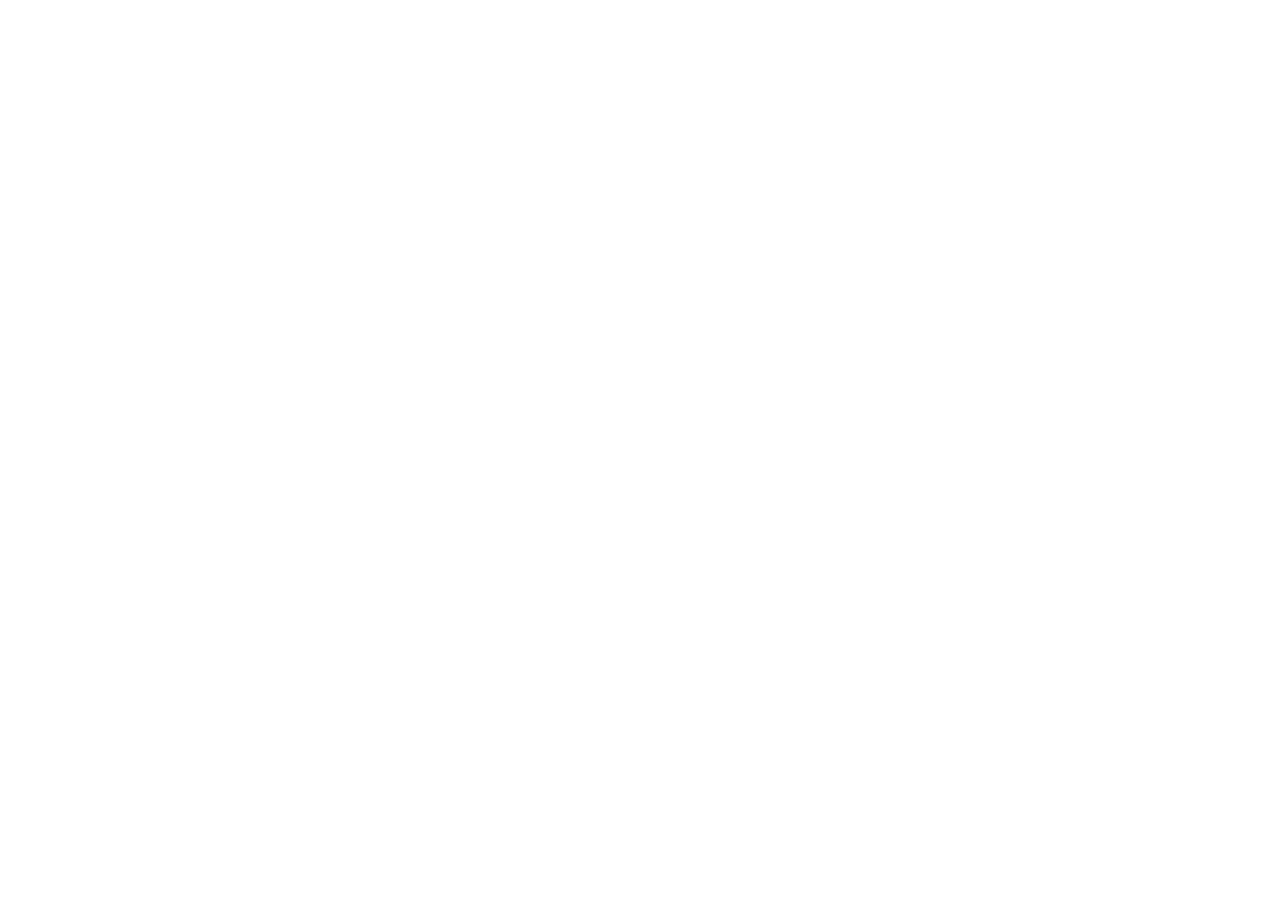
==== index.html @ 679e0c14 "はじめのコミット。" ====
<!DOCTYPE html>
<html lang="ja">

  <head>

    <meta charset="UTF-8">
    <meta name="viewport" content="width=device-width, initial-scale=1.0">

    <link rel="icon" href="./images/favicon.ico">
    <title></title>
    <meta name="description" content="">

    <!-- CSS -->
    <link rel="stylesheet" href="./styles/root.css">
    <link rel="stylesheet" href="./styles/reset.css">
    <link rel="stylesheet" href="./styles/layout.css">

   <!-- ライブラリ | UI コンポーネント -->
    <script src="./libs/ui/ui.js" defer></script>
    <!-- JavaScript -->
    <script src="./scripts/products-data.js" defer></script>
    <script src="./scripts/products.js" defer></script>

  </head>

  <body id="xxx">

    <header>
    </header>


    <main>

      <section>
      </section>

    </main>


    <footer>
    </footer>

  </body>

</html>
---- styles/root.css ----
:root {
  /* 色 */
  --color_black:  32,  32,  32;
  --color_gray:  128, 128, 128;
  --color_white: 255, 255, 255;

  /* システム UI フォント */
  --font-system:
    system-ui,
    -apple-system,
    BlinkMacSystemFont;

  --font-japanese:
    "Hiragino Sans",
    "Hiragino Kaku Gothic ProN",
    Meiryo,
    "MS PGothic";

  --font-generic:
    sans-serif;
}
---- styles/layout.css ----
/* ====================
  共通
  ==================== */

body {
  min-height: 100dvh;
  display: flex;
  flex-direction: column;
}


/* ====================
  <header></header>
  ==================== */


/* ====================
  <main></main>
    <section></sectionv
  ==================== */

/* ===== <section></section> ===== */

/*
  details
*/


/* ====================
  <footer></footer>
  ==================== */



/* ==================== ====================
  レスポンシブ
  ==================== ==================== */

@media (max-width: 0px) {

}
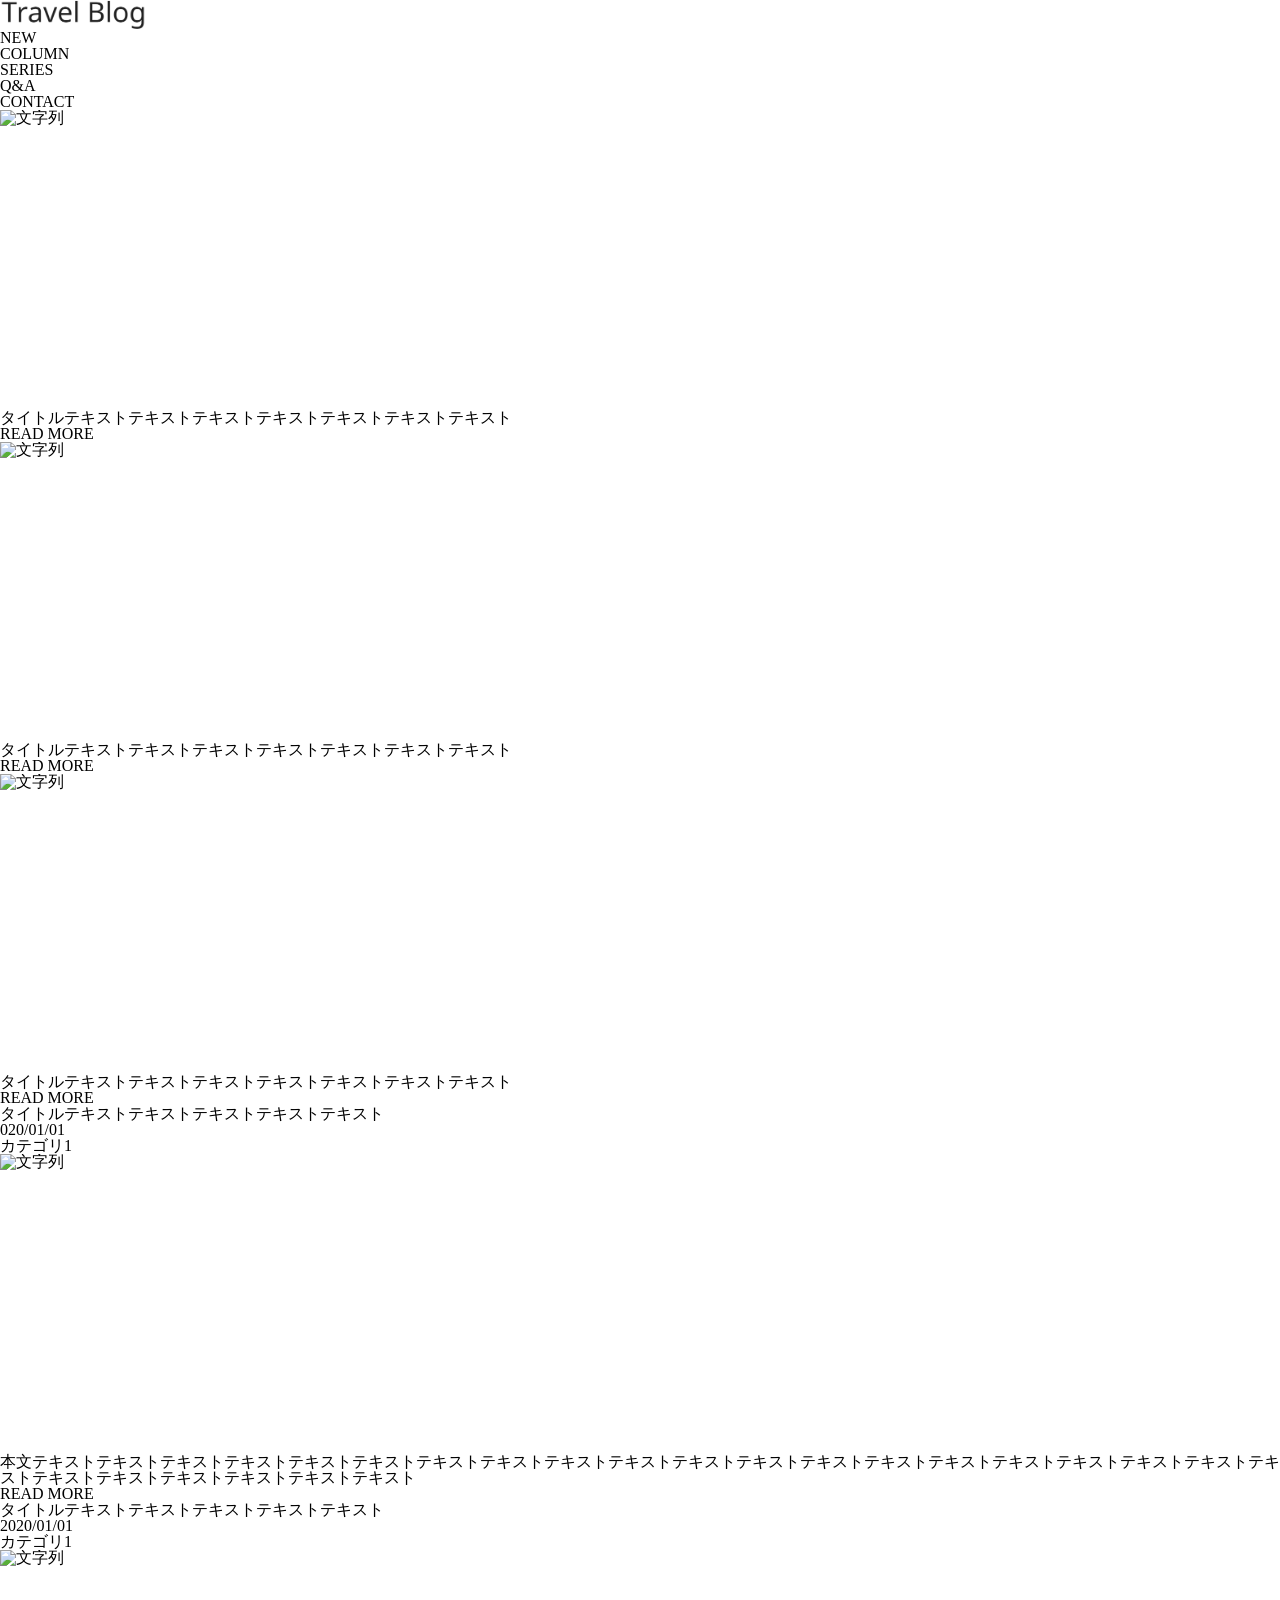
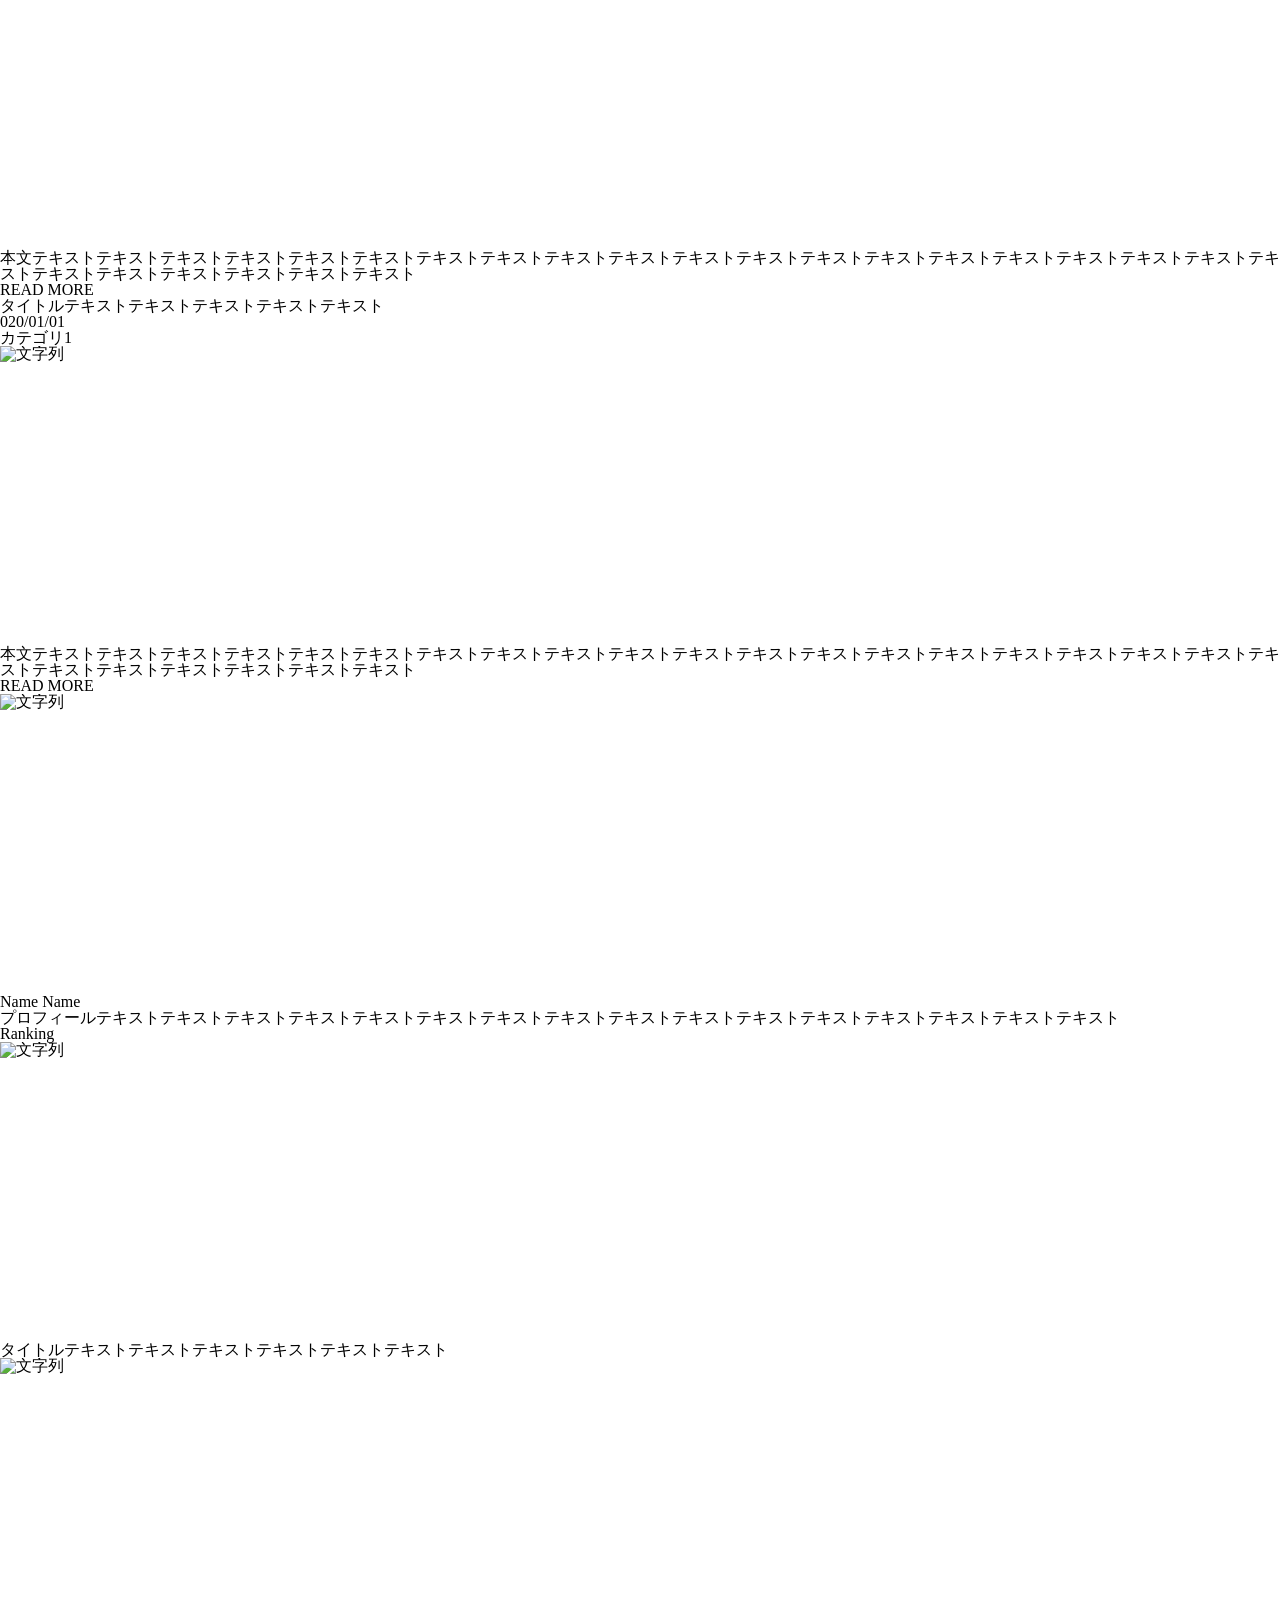
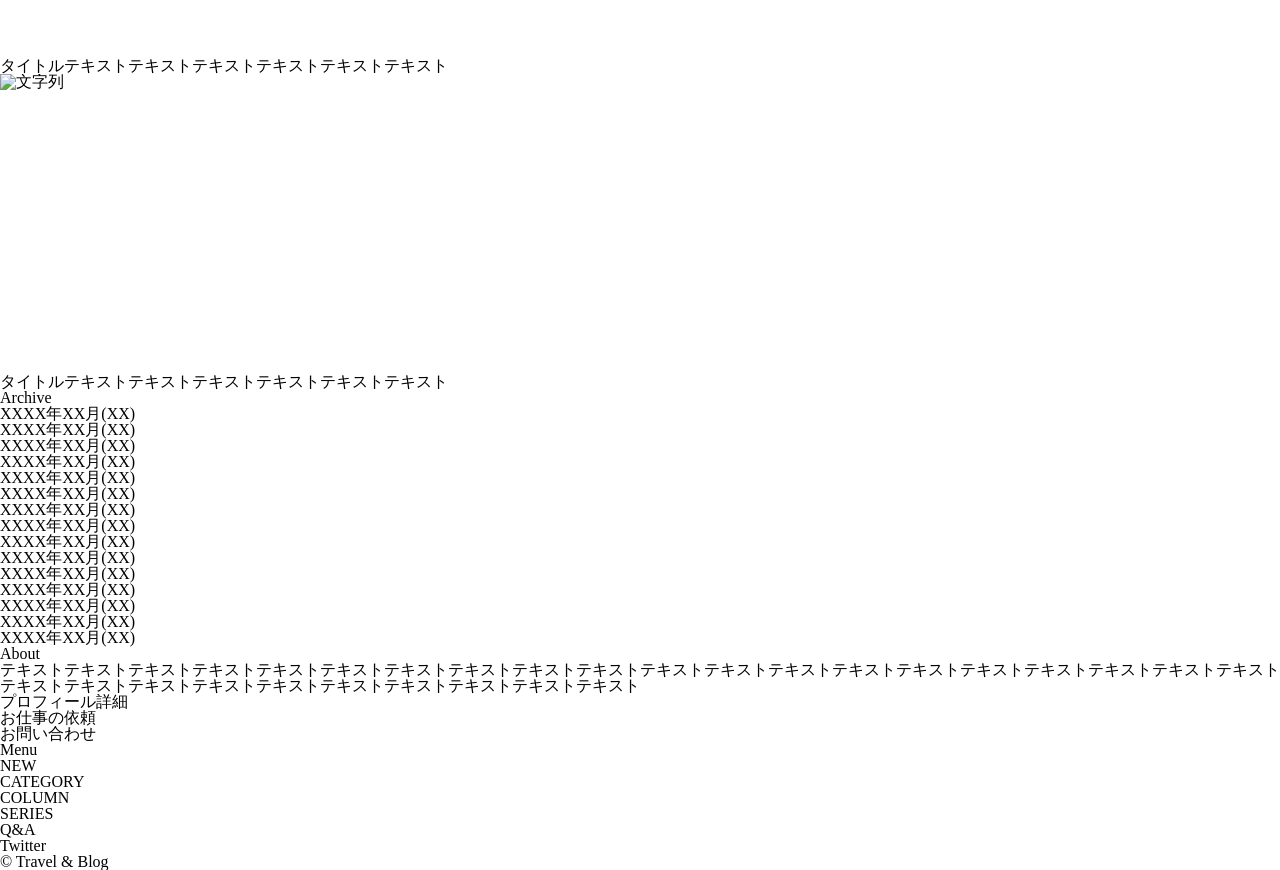
==== commit d8e49c03: "マークアップおよび、イメージの整理。" ====
--- a/index.html
+++ b/index.html
@@ -7,8 +7,8 @@
     <meta name="viewport" content="width=device-width, initial-scale=1.0">
 
     <link rel="icon" href="./images/favicon.ico">
-    <title></title>
-    <meta name="description" content="">
+    <title>Blog</title>
+    <meta name="description" content="テキストテキストテキストテキストテキストテキストテキスト">
 
     <!-- CSS -->
     <link rel="stylesheet" href="./styles/root.css">
@@ -18,26 +18,149 @@
    <!-- ライブラリ | UI コンポーネント -->
     <script src="./libs/ui/ui.js" defer></script>
     <!-- JavaScript -->
-    <script src="./scripts/products-data.js" defer></script>
-    <script src="./scripts/products.js" defer></script>
 
   </head>
 
   <body id="xxx">
 
     <header>
+
+      <h1>
+        <ui-img>./images/logo.svg Travel Blog</ui-img>
+      </h1>
+
+      <nav>
+
+        <ui-ul>
+          # NEW
+          # COLUMN
+          # SERIES
+          # Q&A
+          # CONTACT
+          </ui-ul>
+
+      </nav>
+
     </header>
 
 
     <main>
 
       <section>
+
+        <ui-img>./images/.jpg w200 h300 文字列</ui-img>
+        <p>タイトルテキストテキストテキストテキストテキストテキストテキスト</p>
+        <p><a href="#">READ MORE</a></p>
+
+        <ui-img>./images/.jpg w200 h300 文字列</ui-img>
+        <p>タイトルテキストテキストテキストテキストテキストテキストテキスト</p>
+        <p><a href="#">READ MORE</a></p>
+
+        <ui-img>./images/.jpg w200 h300 文字列</ui-img>
+        <p>タイトルテキストテキストテキストテキストテキストテキストテキスト</p>
+        <p><a href="#">READ MORE</a></p>
       </section>
+
+
+      <section>
+
+        <article>
+
+          <p>タイトルテキストテキストテキストテキストテキスト</p>
+          <time datetime="2020-01-01">020/01/01</time>
+          <p>カテゴリ1</p>
+          <ui-img>./images/.jpg w200 h300 文字列</ui-img>
+          <p>本文テキストテキストテキストテキストテキストテキストテキストテキストテキストテキストテキストテキストテキストテキストテキストテキストテキストテキストテキストテキストテキストテキストテキストテキストテキストテキスト</p>
+          <p><a href="#">READ MORE</a></p>
+
+        </article>
+
+        <article>
+
+          <p>タイトルテキストテキストテキストテキストテキスト</p>
+          <time datetime="2020-01-01">2020/01/01</time>
+          <p>カテゴリ1</p>
+          <ui-img>./images/.jpg w200 h300 文字列</ui-img>
+          <p>本文テキストテキストテキストテキストテキストテキストテキストテキストテキストテキストテキストテキストテキストテキストテキストテキストテキストテキストテキストテキストテキストテキストテキストテキストテキストテキスト</p>
+          <p><a href="#">READ MORE</a></p>
+
+        </article>
+
+        <article>
+
+          <p>タイトルテキストテキストテキストテキストテキスト</p>
+          <time datetime="2020-01-01">020/01/01</time>
+          <p>カテゴリ1</p>
+          <ui-img>./images/.jpg w200 h300 文字列</ui-img>
+          <p>本文テキストテキストテキストテキストテキストテキストテキストテキストテキストテキストテキストテキストテキストテキストテキストテキストテキストテキストテキストテキストテキストテキストテキストテキストテキストテキスト</p>
+          <p><a href="#">READ MORE</a></p>
+
+        </article>
+
+      </section>
+
+      <aside>
+        <ui-img>./images/.jpg w200 h300 文字列</ui-img>
+        <p>Name Name</p>
+        <p>プロフィールテキストテキストテキストテキストテキストテキストテキストテキストテキストテキストテキストテキストテキストテキストテキストテキスト</p>
+
+        <p>Ranking</p>
+        <ui-img>./images/.jpg w200 h300 文字列</ui-img>
+        タイトルテキストテキストテキストテキストテキストテキスト
+        <ui-img>./images/.jpg w200 h300 文字列</ui-img>
+        タイトルテキストテキストテキストテキストテキストテキスト
+        <ui-img>./images/.jpg w200 h300 文字列</ui-img>
+        タイトルテキストテキストテキストテキストテキストテキスト
+
+        <p>Archive</p>
+        <ui-ul>
+          # XXXX年XX月(XX)
+          # XXXX年XX月(XX)
+          # XXXX年XX月(XX)
+          # XXXX年XX月(XX)
+          # XXXX年XX月(XX)
+          # XXXX年XX月(XX)
+          # XXXX年XX月(XX)
+          # XXXX年XX月(XX)
+          # XXXX年XX月(XX)
+          # XXXX年XX月(XX)
+          # XXXX年XX月(XX)
+          # XXXX年XX月(XX)
+          # XXXX年XX月(XX)
+          # XXXX年XX月(XX)
+          # XXXX年XX月(XX)
+        </ui-ul>
+
+      </aside>
 
     </main>
 
 
     <footer>
+
+      <p>About</p>
+      <p>テキストテキストテキストテキストテキストテキストテキストテキストテキストテキストテキストテキストテキストテキストテキストテキストテキストテキストテキストテキストテキストテキストテキストテキストテキストテキストテキストテキストテキストテキスト</p>
+
+      <ui-ul>
+        # プロフィール詳細
+        # お仕事の依頼
+        # お問い合わせ
+      </ui-ul>
+
+      <p>Menu</p>
+      <ui-ul>
+        # NEW
+        # CATEGORY
+        # COLUMN
+        # SERIES
+        # Q&A
+      </ui-ul>
+
+      <p>Twitter</p>
+
+
+      <small>&copy; Travel &amp; Blog</small>
+
     </footer>
 
   </body>
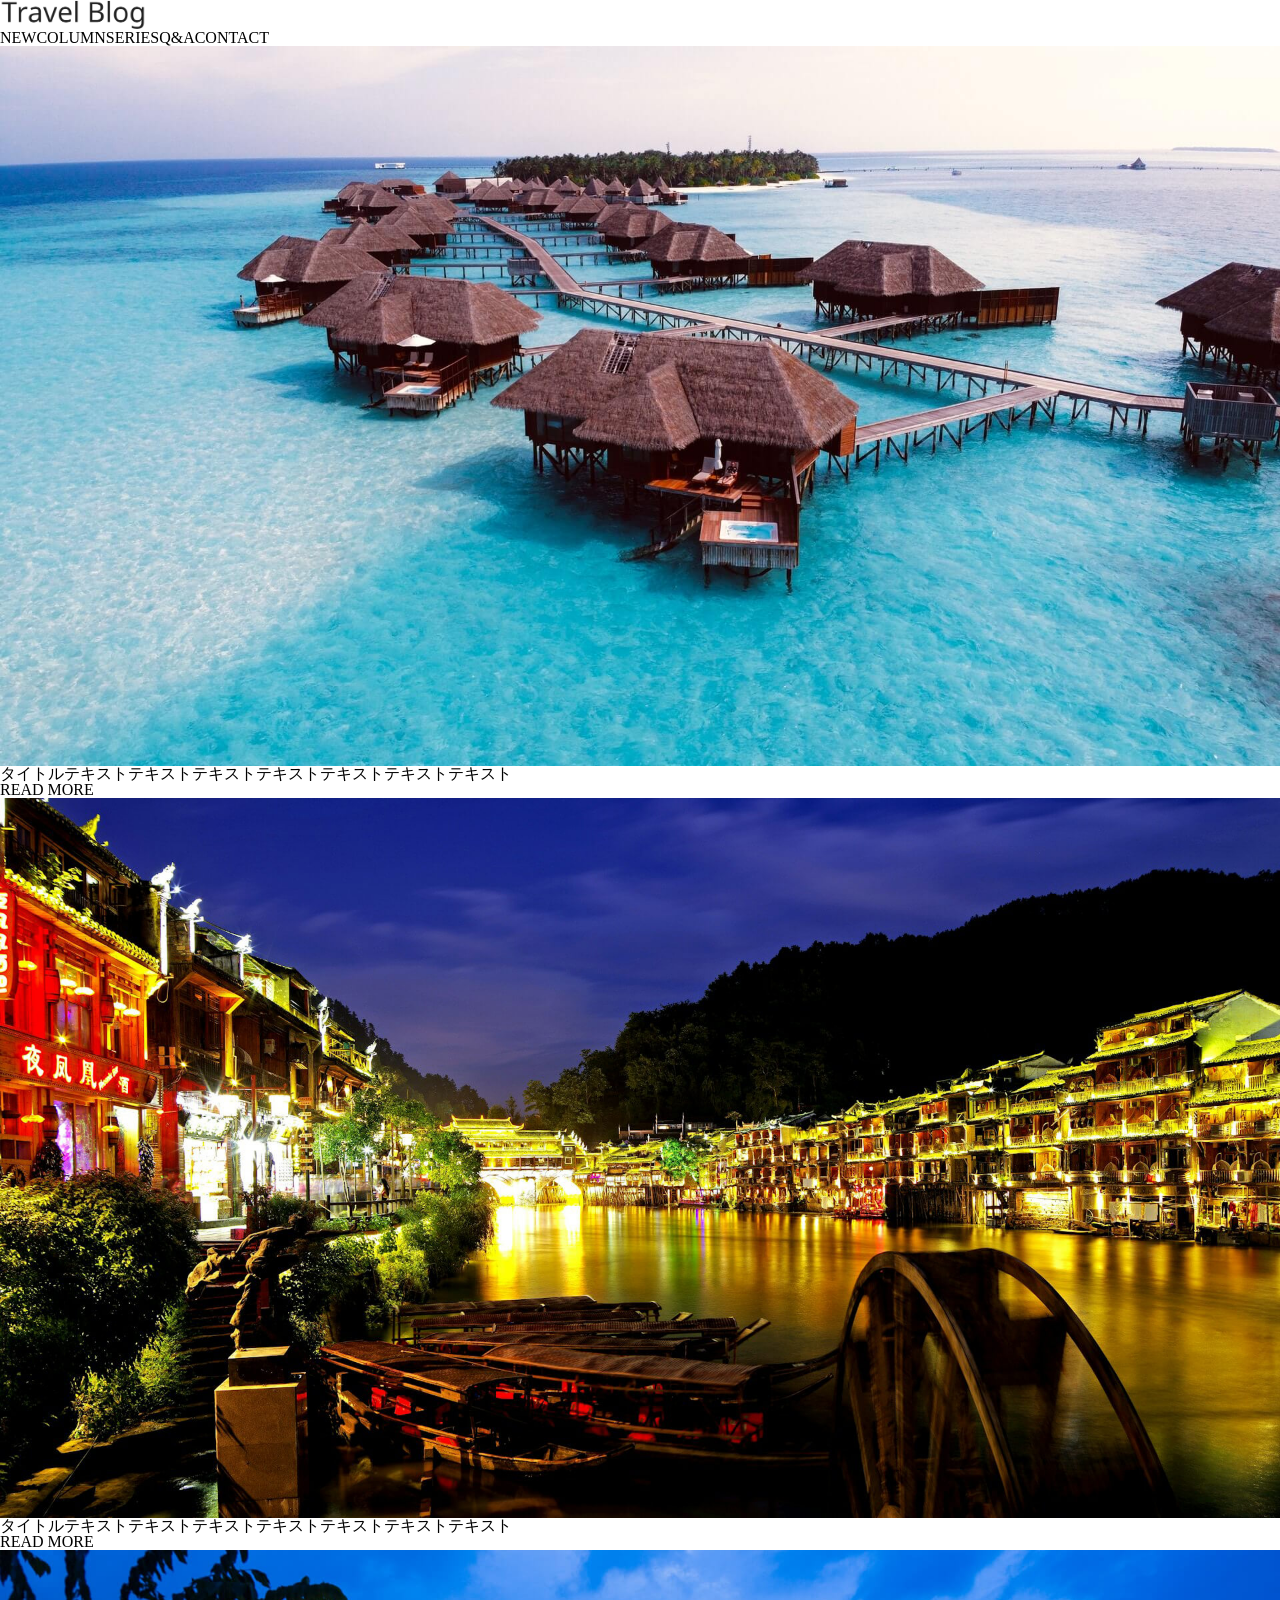
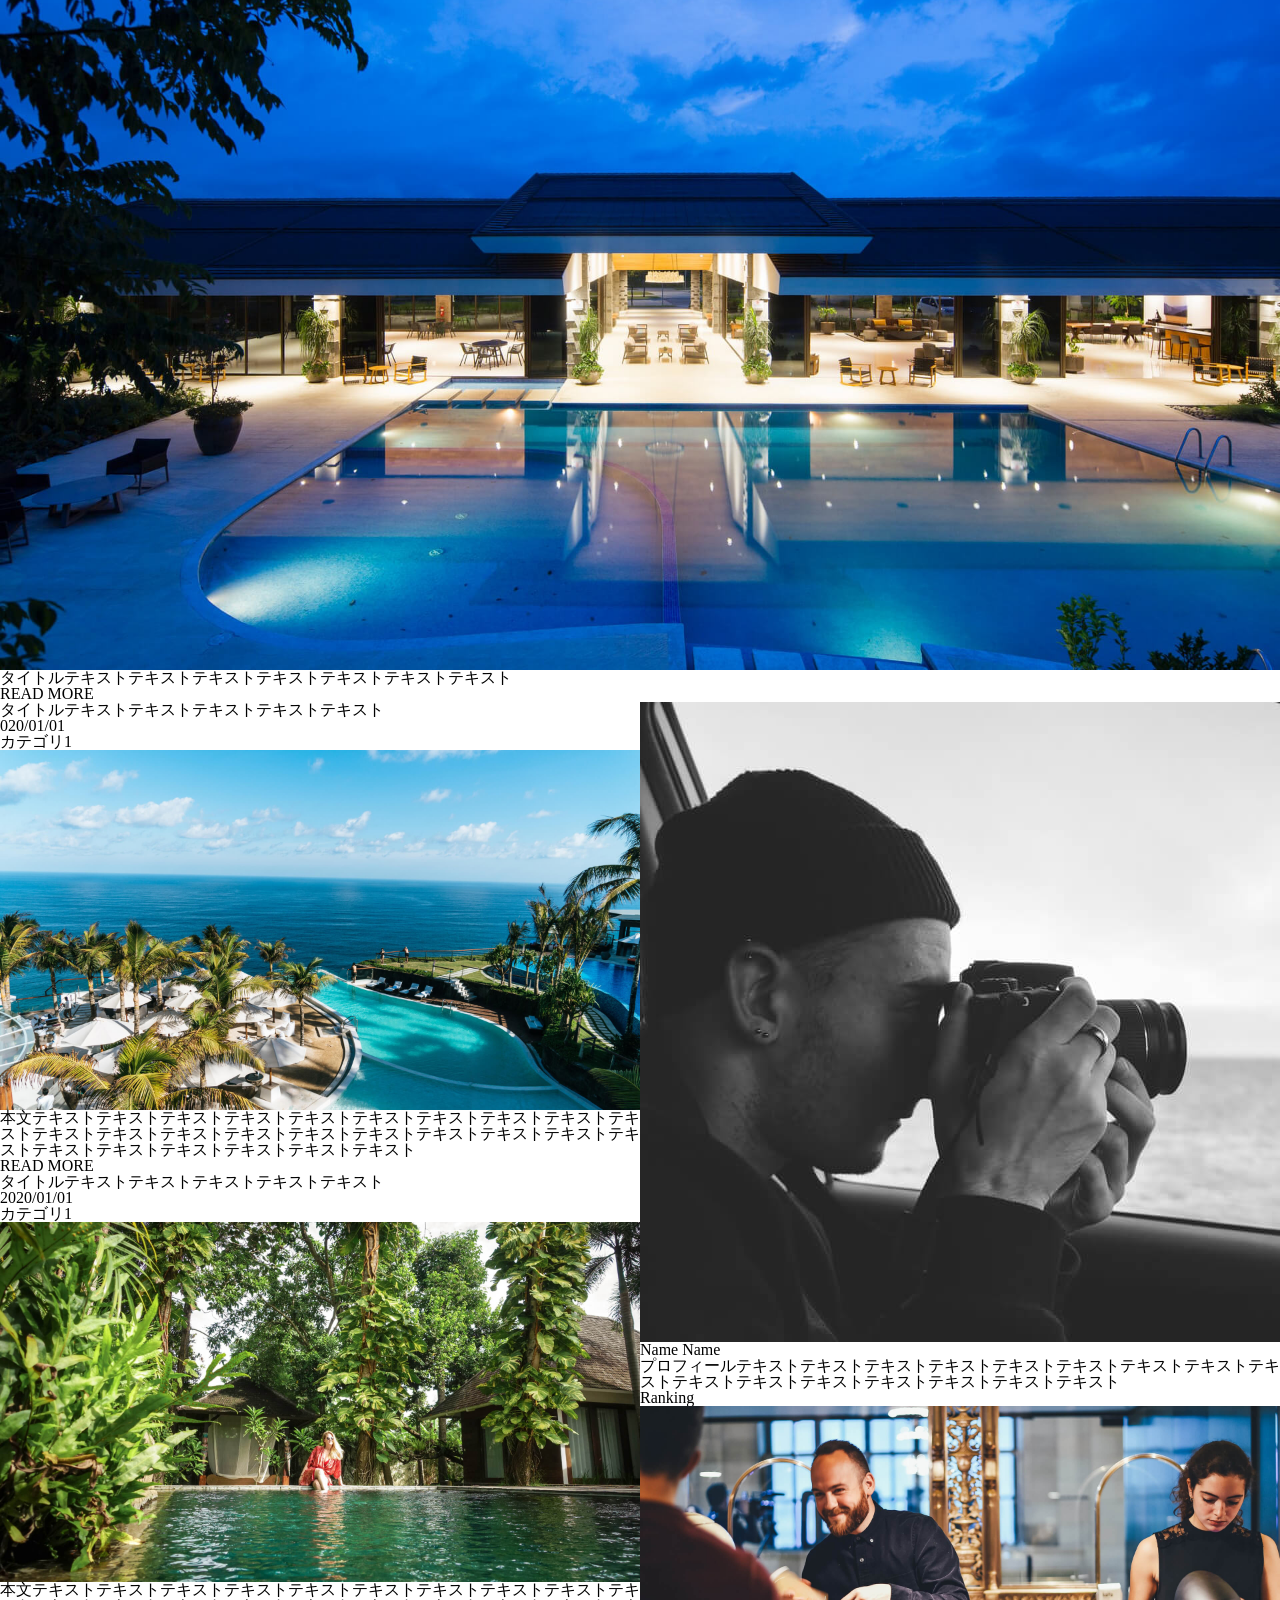
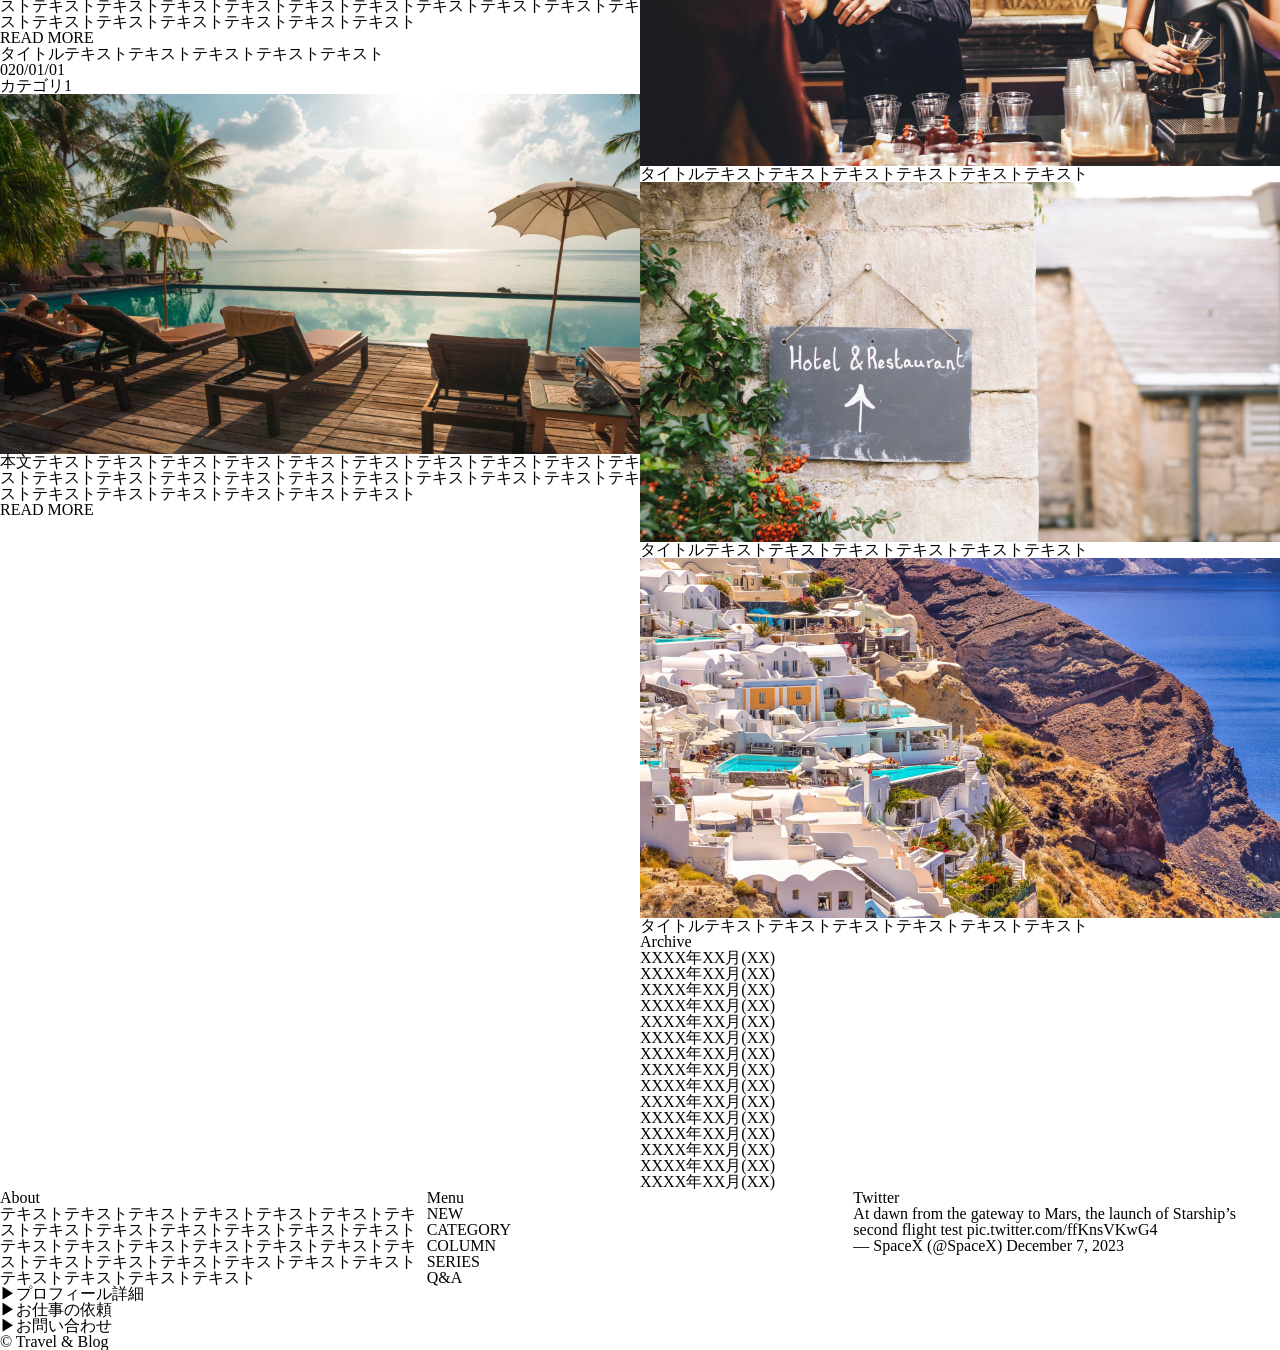
==== commit e754e24c: "レイアウトタグおよび、CSS で、画面の大枠をレイアウトする。" ====
--- a/index.html
+++ b/index.html
@@ -37,7 +37,7 @@
           # SERIES
           # Q&A
           # CONTACT
-          </ui-ul>
+        </ui-ul>
 
       </nav>
 
@@ -48,118 +48,136 @@
 
       <section>
 
-        <ui-img>./images/.jpg w200 h300 文字列</ui-img>
-        <p>タイトルテキストテキストテキストテキストテキストテキストテキスト</p>
-        <p><a href="#">READ MORE</a></p>
+        <ul>
+          <li>
+            <ui-img>./images/pickups/pickup_01.jpg w1920 h1080 ピックアップ</ui-img>
+            <p>タイトルテキストテキストテキストテキストテキストテキストテキスト</p>
+            <p><a href="#">READ MORE</a></p>
+          </li>
 
-        <ui-img>./images/.jpg w200 h300 文字列</ui-img>
-        <p>タイトルテキストテキストテキストテキストテキストテキストテキスト</p>
-        <p><a href="#">READ MORE</a></p>
+          <li>
+            <ui-img>./images/pickups/pickup_02.jpg w1920 h1080 ピックアップ</ui-img>
+            <p>タイトルテキストテキストテキストテキストテキストテキストテキスト</p>
+            <p><a href="#">READ MORE</a></p>
+          </li>
 
-        <ui-img>./images/.jpg w200 h300 文字列</ui-img>
-        <p>タイトルテキストテキストテキストテキストテキストテキストテキスト</p>
-        <p><a href="#">READ MORE</a></p>
-      </section>
-
-
-      <section>
-
-        <article>
-
-          <p>タイトルテキストテキストテキストテキストテキスト</p>
-          <time datetime="2020-01-01">020/01/01</time>
-          <p>カテゴリ1</p>
-          <ui-img>./images/.jpg w200 h300 文字列</ui-img>
-          <p>本文テキストテキストテキストテキストテキストテキストテキストテキストテキストテキストテキストテキストテキストテキストテキストテキストテキストテキストテキストテキストテキストテキストテキストテキストテキストテキスト</p>
-          <p><a href="#">READ MORE</a></p>
-
-        </article>
-
-        <article>
-
-          <p>タイトルテキストテキストテキストテキストテキスト</p>
-          <time datetime="2020-01-01">2020/01/01</time>
-          <p>カテゴリ1</p>
-          <ui-img>./images/.jpg w200 h300 文字列</ui-img>
-          <p>本文テキストテキストテキストテキストテキストテキストテキストテキストテキストテキストテキストテキストテキストテキストテキストテキストテキストテキストテキストテキストテキストテキストテキストテキストテキストテキスト</p>
-          <p><a href="#">READ MORE</a></p>
-
-        </article>
-
-        <article>
-
-          <p>タイトルテキストテキストテキストテキストテキスト</p>
-          <time datetime="2020-01-01">020/01/01</time>
-          <p>カテゴリ1</p>
-          <ui-img>./images/.jpg w200 h300 文字列</ui-img>
-          <p>本文テキストテキストテキストテキストテキストテキストテキストテキストテキストテキストテキストテキストテキストテキストテキストテキストテキストテキストテキストテキストテキストテキストテキストテキストテキストテキスト</p>
-          <p><a href="#">READ MORE</a></p>
-
-        </article>
+          <li>
+            <ui-img>./images/pickups/pickup_03.jpg w1920 h1080 ピックアップ</ui-img>
+            <p>タイトルテキストテキストテキストテキストテキストテキストテキスト</p>
+            <p><a href="#">READ MORE</a></p>
+          </li>
+        </ul>
 
       </section>
 
-      <aside>
-        <ui-img>./images/.jpg w200 h300 文字列</ui-img>
-        <p>Name Name</p>
-        <p>プロフィールテキストテキストテキストテキストテキストテキストテキストテキストテキストテキストテキストテキストテキストテキストテキストテキスト</p>
+      <div>
+        <section>
 
-        <p>Ranking</p>
-        <ui-img>./images/.jpg w200 h300 文字列</ui-img>
-        タイトルテキストテキストテキストテキストテキストテキスト
-        <ui-img>./images/.jpg w200 h300 文字列</ui-img>
-        タイトルテキストテキストテキストテキストテキストテキスト
-        <ui-img>./images/.jpg w200 h300 文字列</ui-img>
-        タイトルテキストテキストテキストテキストテキストテキスト
+          <article>
 
-        <p>Archive</p>
-        <ui-ul>
-          # XXXX年XX月(XX)
-          # XXXX年XX月(XX)
-          # XXXX年XX月(XX)
-          # XXXX年XX月(XX)
-          # XXXX年XX月(XX)
-          # XXXX年XX月(XX)
-          # XXXX年XX月(XX)
-          # XXXX年XX月(XX)
-          # XXXX年XX月(XX)
-          # XXXX年XX月(XX)
-          # XXXX年XX月(XX)
-          # XXXX年XX月(XX)
-          # XXXX年XX月(XX)
-          # XXXX年XX月(XX)
-          # XXXX年XX月(XX)
-        </ui-ul>
+            <p>タイトルテキストテキストテキストテキストテキスト</p>
+            <time datetime="2020-01-01">020/01/01</time>
+            <p>カテゴリ1</p>
+            <ui-img>./images/categories/main_01.jpg w1920 h1080 記事</ui-img>
+            <p>本文テキストテキストテキストテキストテキストテキストテキストテキストテキストテキストテキストテキストテキストテキストテキストテキストテキストテキストテキストテキストテキストテキストテキストテキストテキストテキスト</p>
+            <p><a href="#">READ MORE</a></p>
 
-      </aside>
+          </article>
+
+          <article>
+
+            <p>タイトルテキストテキストテキストテキストテキスト</p>
+            <time datetime="2020-01-01">2020/01/01</time>
+            <p>カテゴリ1</p>
+            <ui-img>./images/categories/main_02.jpg w1920 h1080 記事</ui-img>
+            <p>本文テキストテキストテキストテキストテキストテキストテキストテキストテキストテキストテキストテキストテキストテキストテキストテキストテキストテキストテキストテキストテキストテキストテキストテキストテキストテキスト</p>
+            <p><a href="#">READ MORE</a></p>
+
+          </article>
+
+          <article>
+
+            <p>タイトルテキストテキストテキストテキストテキスト</p>
+            <time datetime="2020-01-01">020/01/01</time>
+            <p>カテゴリ1</p>
+            <ui-img>./images/categories/main_03.jpg w1920 h1080 記事</ui-img>
+            <p>本文テキストテキストテキストテキストテキストテキストテキストテキストテキストテキストテキストテキストテキストテキストテキストテキストテキストテキストテキストテキストテキストテキストテキストテキストテキストテキスト</p>
+            <p><a href="#">READ MORE</a></p>
+
+          </article>
+
+        </section>
+
+        <aside>
+          <ui-img>./images/author.jpg w640 h640 Author</ui-img>
+          <p>Name Name</p>
+          <p>プロフィールテキストテキストテキストテキストテキストテキストテキストテキストテキストテキストテキストテキストテキストテキストテキストテキスト</p>
+
+          <p>Ranking</p>
+          <ui-img>./images/rankings/ranking_01.jpg w1920 h1080 ランキング</ui-img>
+          タイトルテキストテキストテキストテキストテキストテキスト
+          <ui-img>./images/rankings/ranking_02.jpg w1920 h1080 ランキング</ui-img>
+          タイトルテキストテキストテキストテキストテキストテキスト
+          <ui-img>./images/rankings/ranking_03.jpg w1920 h1080 ランキング</ui-img>
+          タイトルテキストテキストテキストテキストテキストテキスト
+
+          <p>Archive</p>
+          <ui-ul>
+            # XXXX年XX月(XX)
+            # XXXX年XX月(XX)
+            # XXXX年XX月(XX)
+            # XXXX年XX月(XX)
+            # XXXX年XX月(XX)
+            # XXXX年XX月(XX)
+            # XXXX年XX月(XX)
+            # XXXX年XX月(XX)
+            # XXXX年XX月(XX)
+            # XXXX年XX月(XX)
+            # XXXX年XX月(XX)
+            # XXXX年XX月(XX)
+            # XXXX年XX月(XX)
+            # XXXX年XX月(XX)
+            # XXXX年XX月(XX)
+          </ui-ul>
+
+        </aside>
+      </div>
 
     </main>
 
 
     <footer>
 
-      <p>About</p>
-      <p>テキストテキストテキストテキストテキストテキストテキストテキストテキストテキストテキストテキストテキストテキストテキストテキストテキストテキストテキストテキストテキストテキストテキストテキストテキストテキストテキストテキストテキストテキスト</p>
+      <div class="about">
+        <p>About</p>
+        <p>テキストテキストテキストテキストテキストテキストテキストテキストテキストテキストテキストテキストテキストテキストテキストテキストテキストテキストテキストテキストテキストテキストテキストテキストテキストテキストテキストテキストテキストテキスト</p>
 
-      <ui-ul>
-        # プロフィール詳細
-        # お仕事の依頼
-        # お問い合わせ
-      </ui-ul>
+        <ui-ul class="about-list">
+          # プロフィール詳細
+          # お仕事の依頼
+          # お問い合わせ
+        </ui-ul>
+      </div>
 
-      <p>Menu</p>
-      <ui-ul>
-        # NEW
-        # CATEGORY
-        # COLUMN
-        # SERIES
-        # Q&A
-      </ui-ul>
+      <div class="menu">
+        <p>Menu</p>
+        <ui-ul>
+          # NEW
+          # CATEGORY
+          # COLUMN
+          # SERIES
+          # Q&A
+        </ui-ul>
+      </div>
 
-      <p>Twitter</p>
+      <div class="x-publish">
+        <p>Twitter</p>
+        <c class="twitter-tweet"><p lang="en" dir="ltr">At dawn from the gateway to Mars, the launch of Starship’s second flight test <a href="https://t.co/ffKnsVKwG4">pic.twitter.com/ffKnsVKwG4</a></p>&mdash; SpaceX (@SpaceX) <a href="https://x.com/SpaceX/status/1732824684683784516?ref_src=twsrc%5Etfw">December 7, 2023</a>
+        </blockquote>
+        <script async src="https://platform.x.com/widgets.js" charset="utf-8"></script>
+      </div>
 
-
-      <small>&copy; Travel &amp; Blog</small>
+      <small class="copyright">&copy; Travel &amp; Blog</small>
 
     </footer>
 
--- a/styles/layout.css
+++ b/styles/layout.css
@@ -13,22 +13,55 @@
   <header></header>
   ==================== */
 
+/* ===== <nav></nav> */
+header nav ul {
+  display: flex;
+}
+
 
 /* ====================
   <main></main>
-    <section></sectionv
   ==================== */
 
-/* ===== <section></section> ===== */
+main > section {
+  display: flex;
+}
+
+main > div {
+  display: flex;
+}
+
+/* ===== <section></section> */
 
 /*
-  details
+  ピックアップ
+*/
+
+/*
+  記事
+*/
+
+/*
+  記事に関連
 */
 
 
 /* ====================
   <footer></footer>
   ==================== */
+
+footer {
+  display: grid;
+  grid-template-columns: repeat(3, 1fr);
+  grid-template-areas:
+    "abotu menu x-publish"
+    "copyright";
+}
+
+.about-list li::before {
+  content: "▶";
+}
+
 
 
 
